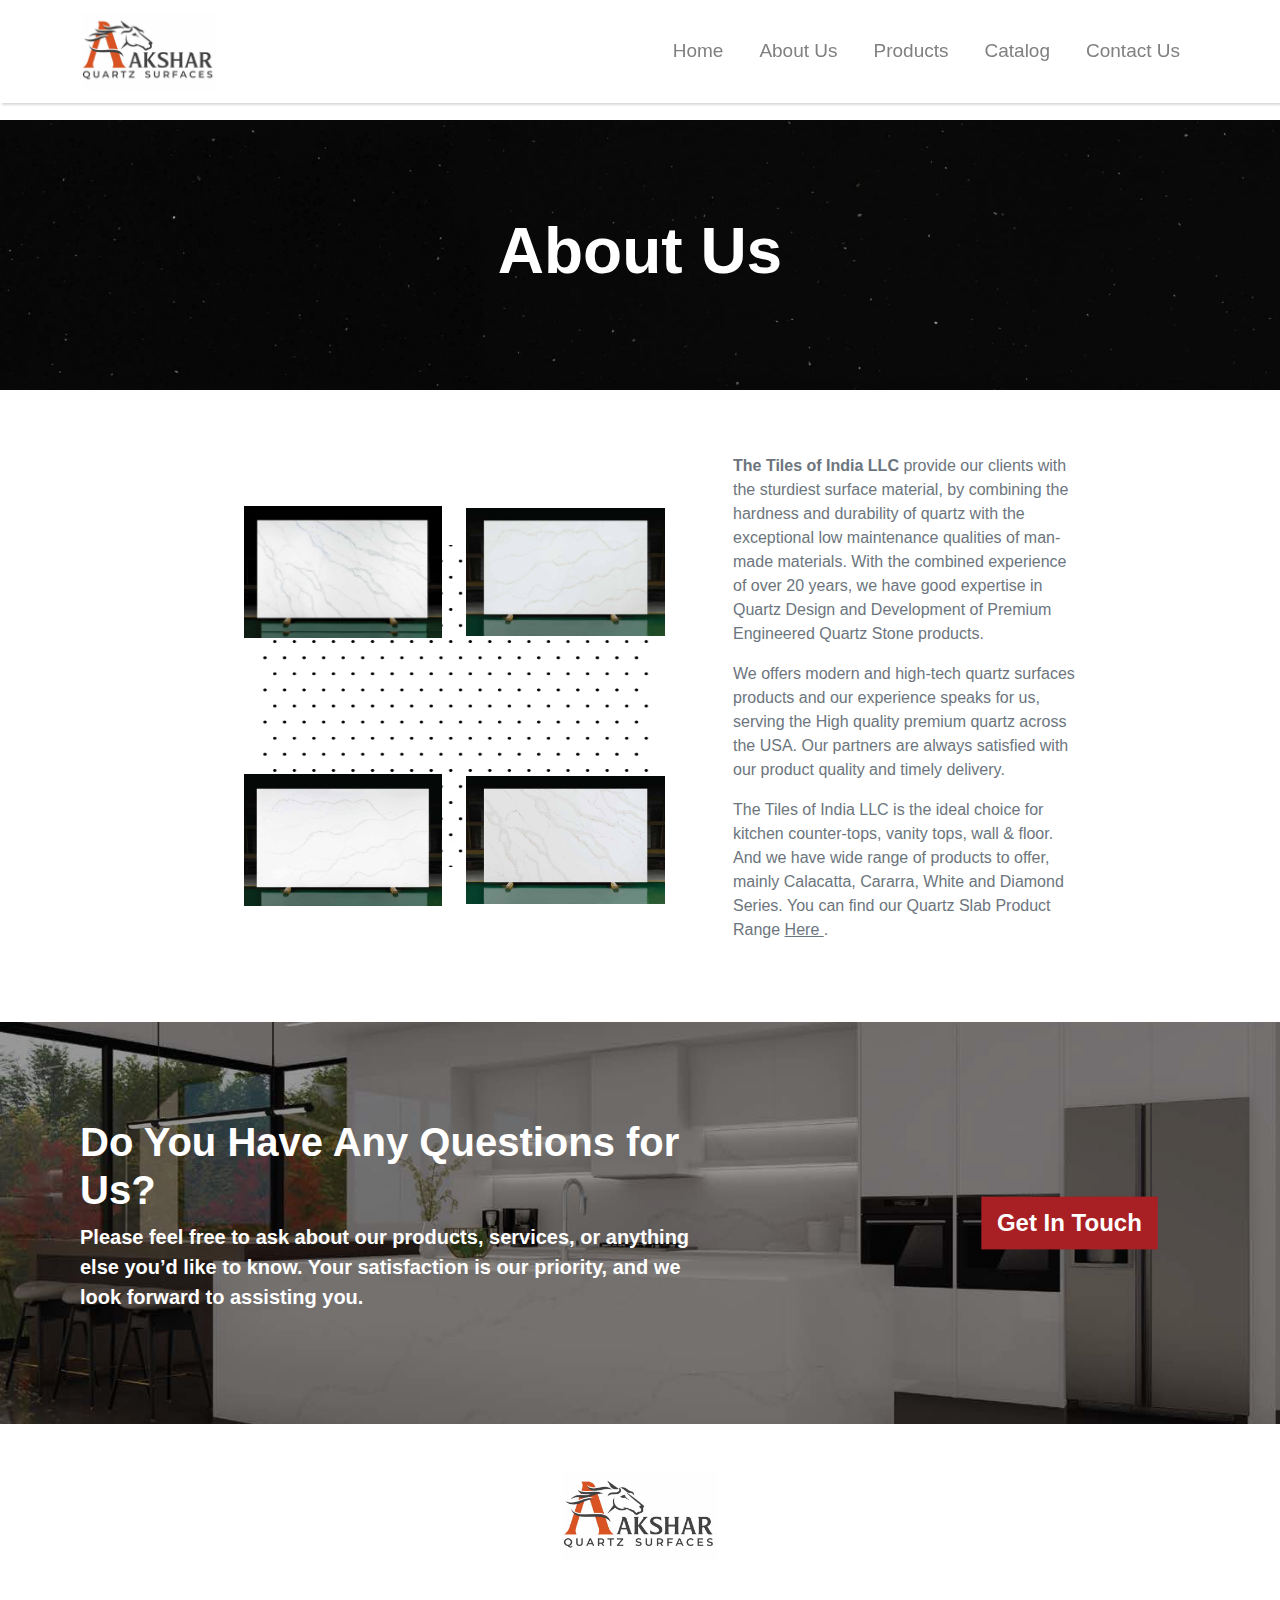
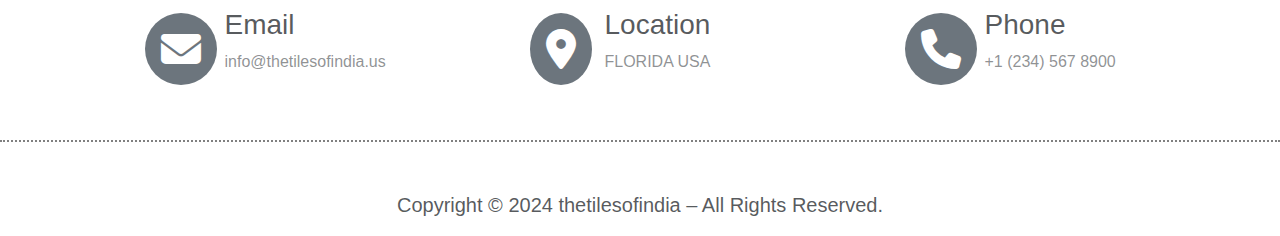
==== about.html @ ea318081 "init" ====
<!DOCTYPE html>
<html lang="en">

<head>
    <meta charset="UTF-8">
    <meta name="viewport" content="width=device-width, initial-scale=1.0">
    <title> About | The Tiles Of India </title>
    <link rel="stylesheet" href="public/css/bootstrap.min.css">
    <link rel="stylesheet" href="public/css/swiper-bundle.min.css">
    <link rel="stylesheet" href="public/fonts/css/all.min.css">
    <link rel="stylesheet" href="public/css/style.css">
</head>

<body>
    <!---------------------------------- header start ------------------------------------>
    <header>
        <nav class="navbar navbar-expand-lg">
            <div class="container">
                <a class="navbar-brand logo" href="#">
                    <img src="public/images/logo.png" class="w-100 h-inherit" alt="">
                </a>
                <button class="navbar-toggler" type="button" data-bs-toggle="collapse" data-bs-target="#navbarNav"
                    aria-controls="navbarNav" aria-expanded="false" aria-label="Toggle navigation">
                    <span class="navbar-toggler-icon"></span>
                </button>
                <div class="collapse navbar-collapse" id="navbarNav">
                    <ul class="navbar-nav ms-auto">
                        <li class="nav-item">
                            <a href="home.html" class="nav-link" aria-current="page"> Home </a>
                        </li>
                        <li class="nav-item">
                            <a href="about.html" class="nav-link"> About Us </a>
                        </li>
                        <li class="nav-item">
                            <a href="product.html" class="nav-link"> Products </a>
                        </li>
                        <li class="nav-item">
                            <a href="catalog.html" class="nav-link"> Catalog </a>
                        </li>
                        <li class="nav-item">
                            <a href="contact.html" class="nav-link"> Contact Us </a>
                        </li>
                    </ul>
                </div>
            </div>
        </nav>
</header>

   
   
    <!---------------------------------- header end -------------------------------------->

    <!------------------------------------ main start ------------------------------------->
    <main>
        <section style="margin-top: 120px;">
            <div class="title container-fluid">
                <div class="d-flex align-items-center justify-content-center h-100">
                <h1 class="text-white display-3 fw-bold"> About Us </h1>
            </div>
            </div>
        </section>

        <section>
             <div class="about-tiles container my-5">
                <div class="row mx-auto justify-content-center">
               <div class="col-lg-6 tiles row justify-content-center align-items-center">
                <div class="col-5 tiles-img">
                    <img src="public/images/about/about_tiles1.jpg" class="w-100 h-inherit" alt="">
                </div>
                <div class="col-5 tiles-img">
                    <img src="public/images/about/about_tiles2.jpg" class="w-100 h-inherit" alt="">
                </div>
                <div class="col-5 tiles-img">
                    <img src="public/images/about/about_tiles3.jpg" class="w-100 h-inherit" alt="">
                </div>
                <div class="col-5 tiles-img">
                    <img src="public/images/about/about_tiles4.jpg" class="w-100 h-inherit" alt="">
                </div>
               </div>
               <div class="col-lg-4  my-3">
                 <p class="text-secondary fs-6 lh-md">
                     <strong>The Tiles of India LLC </strong> provide our clients with the sturdiest surface material, by combining the hardness and durability of quartz with the exceptional low maintenance qualities of man-made materials.  With the combined experience of over 20 years, we have good expertise in Quartz  Design and Development of Premium Engineered Quartz Stone products.
                </p>
                <p class="text-secondary fs-6 lh-md">
                    We offers modern and high-tech quartz surfaces products and our experience speaks for us, serving the High quality premium quartz across the USA. Our partners are always satisfied with our product quality and timely delivery.
                </p>
                <p class="text-secondary fs-6 lh-md">
                    The Tiles of India LLC is the ideal choice for kitchen counter-tops, vanity tops, wall & floor. And we have wide range of products to offer, mainly Calacatta, Cararra, White and Diamond Series. You can find our Quartz Slab Product Range <a href="product.html" class="text-secondary"> Here </a>. 
                </p>
               </div>
            </div>
             </div>
        </section>
    </main>
    <!------------------------------------ main end ------------------------------------------>
    <div class="get-in-touch my-5">
        <div class="container que py-lg-5">
            <div class="row flex-lg-row flex-md-column justify-content-between align-items-center py-5">
                <div class="col-lg-7 ask-que">
                    <h1 class="text-white display-6 fw-semibold"> Do You Have Any Questions for Us? </h1>
                    <p class="text-white fs-5 fw-semibold">Please feel free to ask about our products, services, or
                        anything else you’d
                        like to know. Your satisfaction is our priority, and we look forward to assisting you.</p>
                </div>
                <div class="col-lg-3 text-center contact-link">
                    <a href="contact.html" class="text-decoration-none btn fs-5 fw-semibold"> Get In Touch </a>
                </div>
            </div>
        </div>
    </div>

    <!---------------------------------------- footer start --------------------------------------->
     <footer>
    
       
        <div class="footer">
            <div class="logo mx-auto">
                <img src="public/images/logo.png" class="w-100 h-inherit" alt="">
            </div>
            <div class="contact-details container-fluid my-5">
                <div class="container mx-auto">
                    <div class="row align-items-center justify-content-center">
                        
                        <div class="col-lg-4">
                            <div class="contact row align-items-center justify-content-center">
                                <div class="col-2 d-flex justify-content-center align-items-center">
                                    <i class="fa-solid fa-envelope text-white fs-1 bg-secondary p-3 rounded-circle"></i>
                                </div>
                                <div class="col-5 ">
                                    <h4 class="fs-3 text-body-secondary"> Email </h4>
                                    <p class="fs-6 text-body-tertiary">info@thetilesofindia.us</p>
                                </div>
                            </div>
                        </div>
    
                        <div class="col-lg-4">
                            <div class="contact row align-items-center justify-content-center">
                                <div class="col-2 d-flex justify-content-center align-items-center">
                                    <i class="fa-solid fa-location-dot text-white fs-1 bg-secondary p-3 rounded-circle"></i>
                                </div>
                                <div class="col-5 ">
                                    <h4 class="fs-3 text-body-secondary"> Location</h4>
                                    <p class="fs-6 text-body-tertiary"> FLORIDA USA </p>
                                </div>
                            </div>
            
                        </div>
    
                        <div class="col-lg-4">
                            <div class="contact row align-items-center justify-content-center">
                                <div class="col-2 d-flex justify-content-center align-items-center">
                                    <i class="fa-solid fa-phone text-white fs-1 bg-secondary p-3 rounded-circle"></i>
                                </div>
                                <div class="col-5 ">
                                    <h4 class="fs-3 text-body-secondary"> Phone</h4>
                                    <p class="fs-6 text-body-tertiary"> +1 (234) 567 8900 </p>
                                </div>
                            </div>
                        </div>
                </div>
    
                </div>
            </div>
    
          
    
            <div class="container mx-auto">
              <p class="text-center fs-5 text-body-secondary"> Copyright © 2024 thetilesofindia – All Rights Reserved. </p>
            </div>
        </div>
    </footer> 
    <!-- <iframe src="footer.html" style="width: 100%; height: 50vh; border: none;" scrolling="no" onload="resizeIframe(this)"></iframe> -->
    <!----------------------------------------- footer end ----------------------------------------->


    <script src="public/js/bootstrap.min.JS"></script>
    <script src="public/js/swiper-bundle.min.JS"></script>
    <script src="public/js/gsap.min.js"></script>
    <script src="public/js/ScrollTrigger.min.js"></script>
    <script src="public/js/script.js"></script>
</body>

</html>
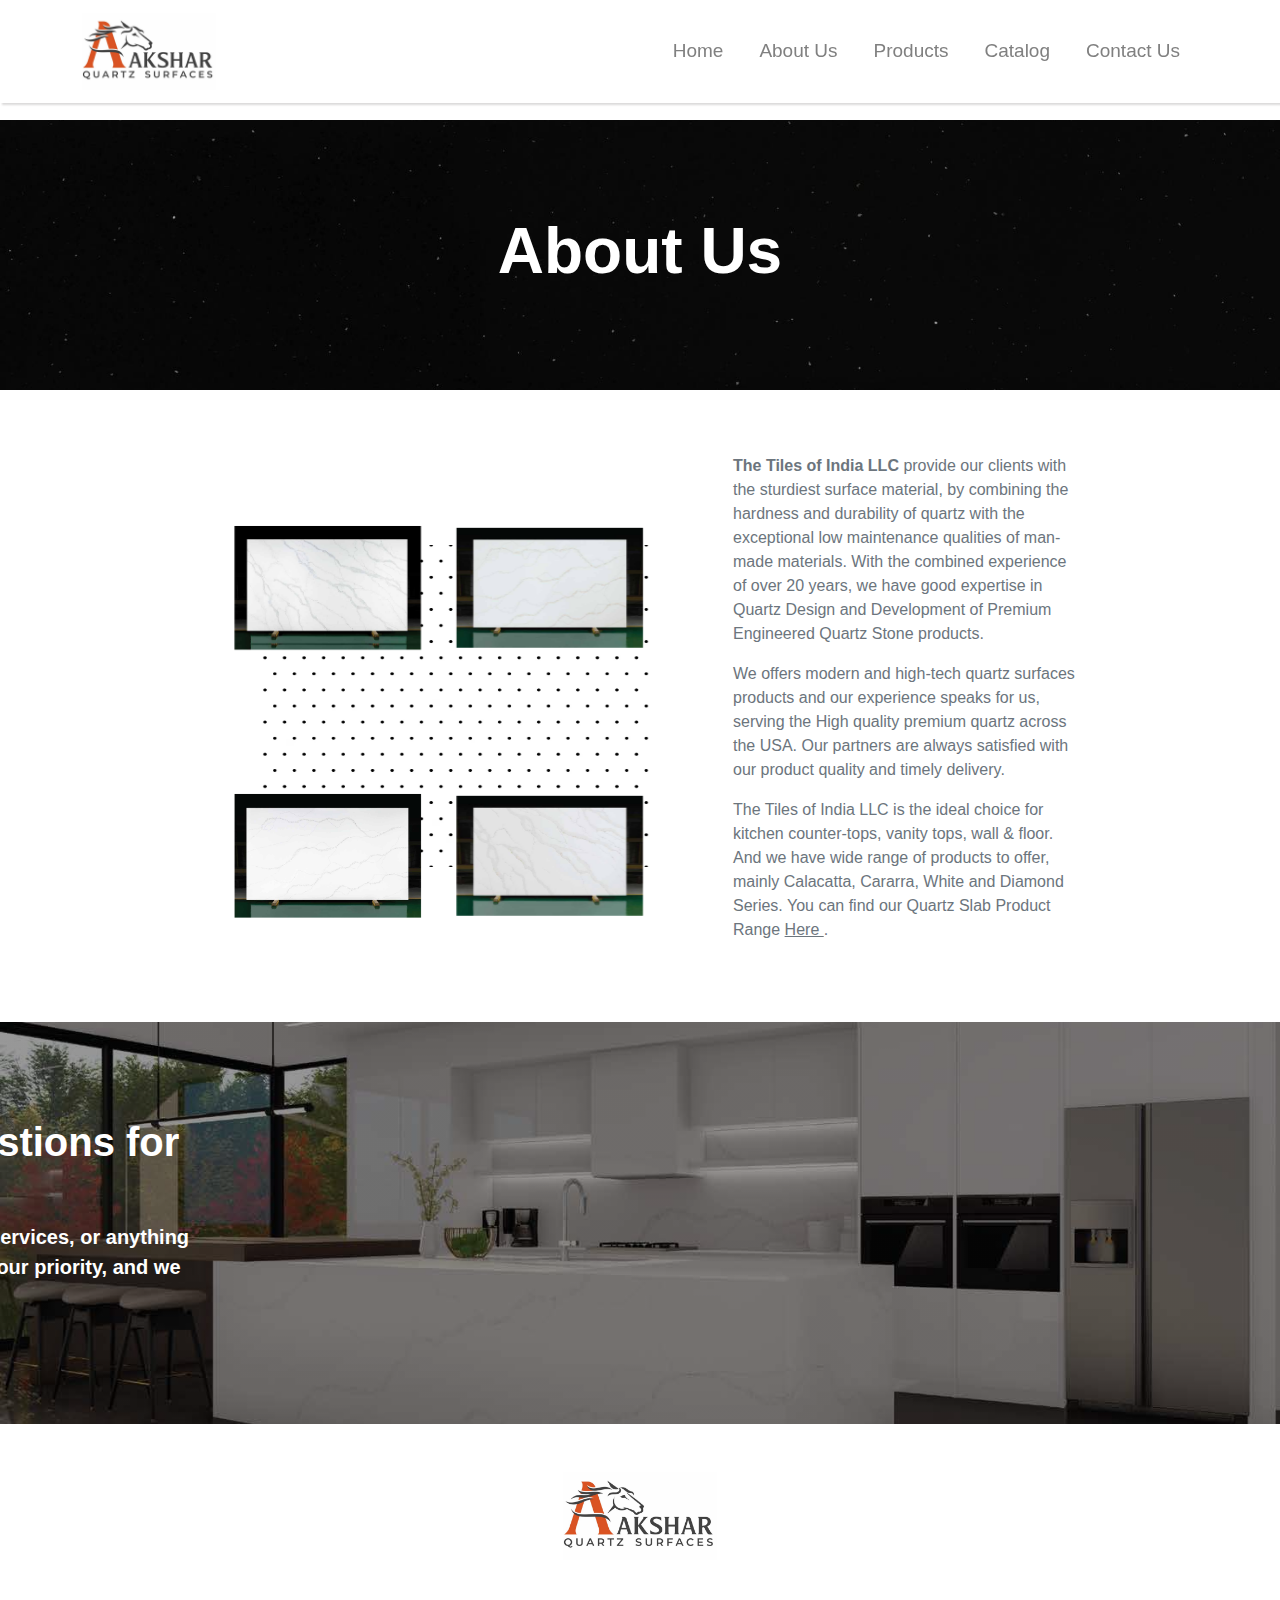
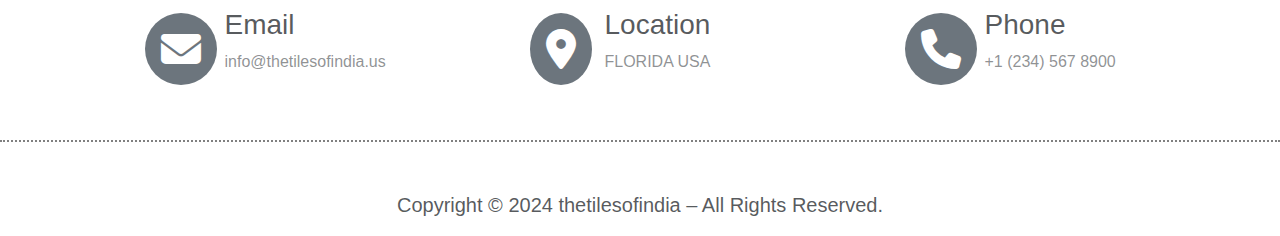
==== commit c4a8b6a6: "change image name and link in js" ====
--- a/about.html
+++ b/about.html
@@ -26,7 +26,7 @@
                 <div class="collapse navbar-collapse" id="navbarNav">
                     <ul class="navbar-nav ms-auto">
                         <li class="nav-item">
-                            <a href="home.html" class="nav-link" aria-current="page"> Home </a>
+                            <a href="index.html" class="nav-link" aria-current="page"> Home </a>
                         </li>
                         <li class="nav-item">
                             <a href="about.html" class="nav-link"> About Us </a>
@@ -169,12 +169,12 @@
             </div>
         </div>
     </footer> 
-    <!-- <iframe src="footer.html" style="width: 100%; height: 50vh; border: none;" scrolling="no" onload="resizeIframe(this)"></iframe> -->
+
     <!----------------------------------------- footer end ----------------------------------------->
 
 
-    <script src="public/js/bootstrap.min.JS"></script>
-    <script src="public/js/swiper-bundle.min.JS"></script>
+    <script src="public/js/bootstrap.min.js"></script>
+    <script src="public/js/swiper-bundle.min.js"></script>
     <script src="public/js/gsap.min.js"></script>
     <script src="public/js/ScrollTrigger.min.js"></script>
     <script src="public/js/script.js"></script>
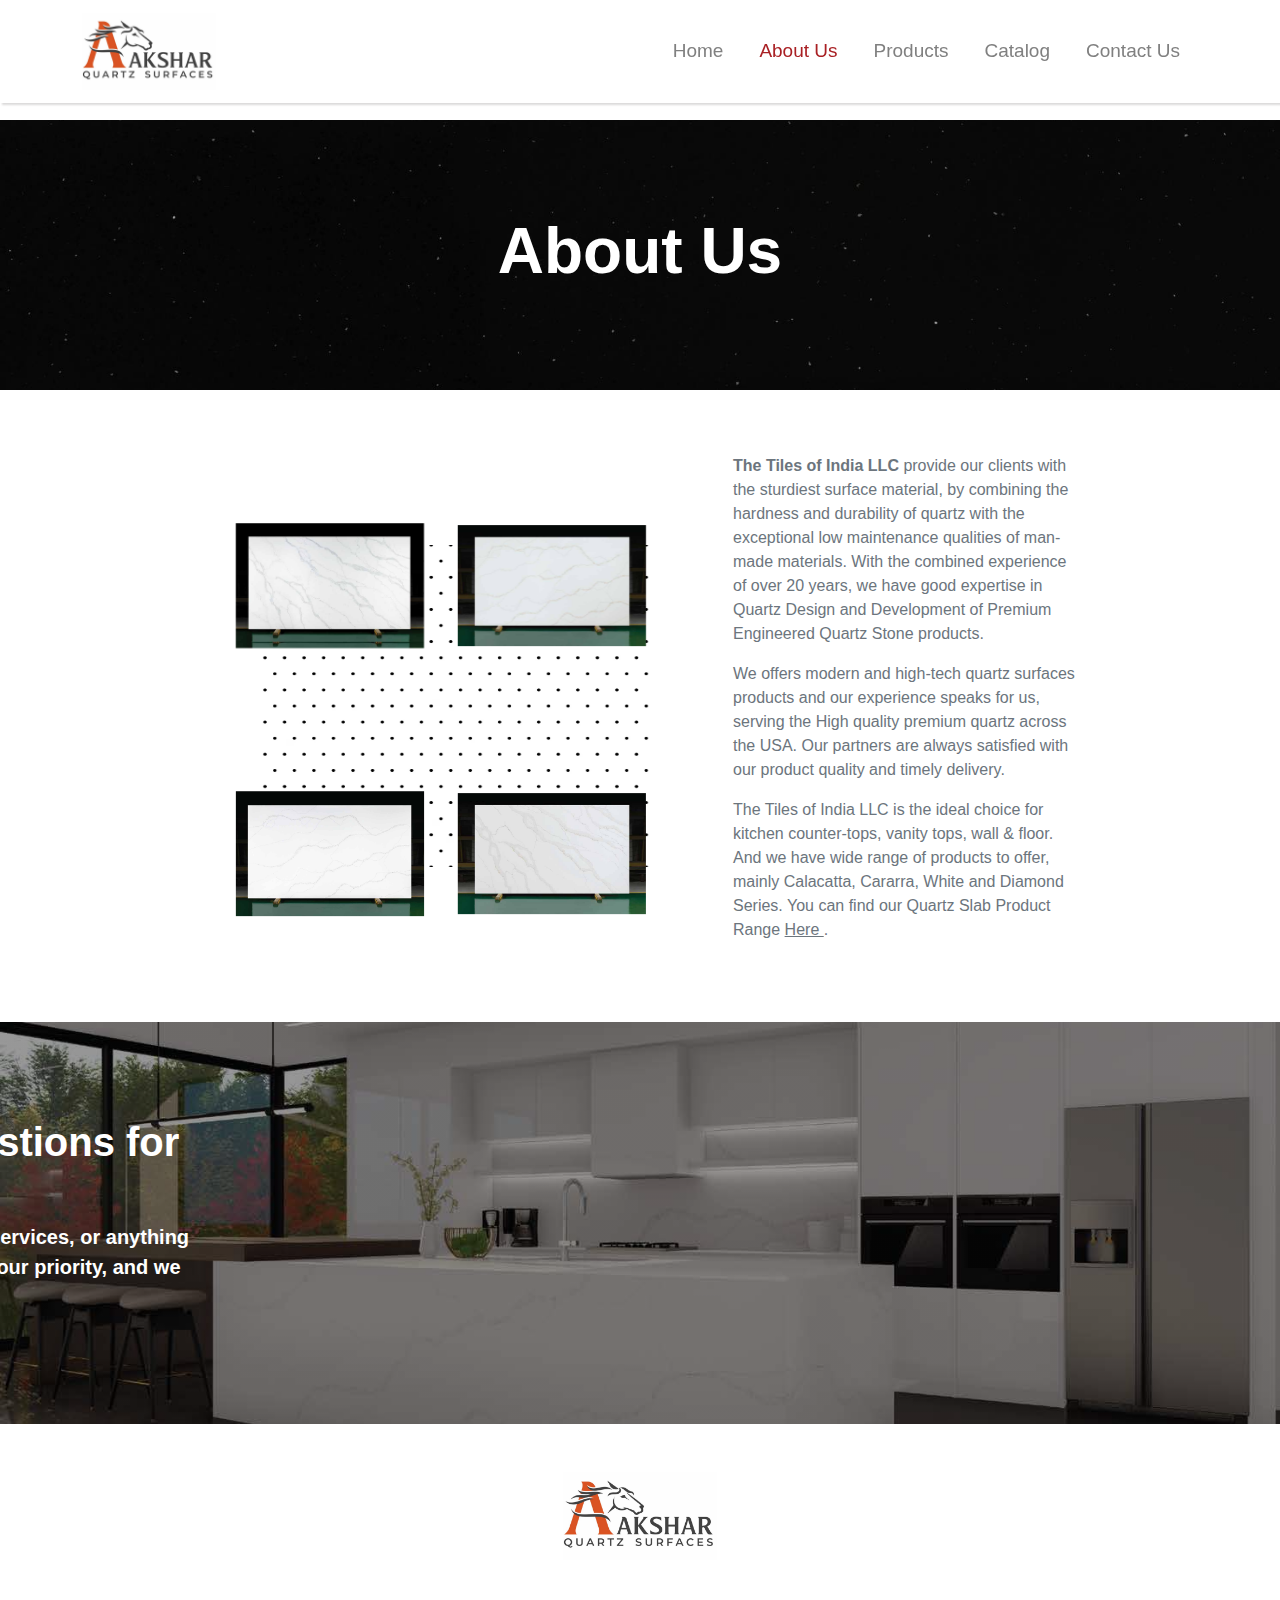
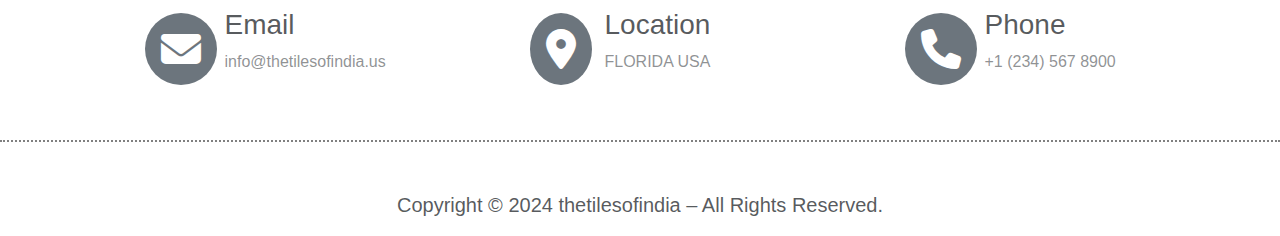
==== commit dcdc8b09: "add active class in header" ====
--- a/about.html
+++ b/about.html
@@ -29,7 +29,7 @@
                             <a href="index.html" class="nav-link" aria-current="page"> Home </a>
                         </li>
                         <li class="nav-item">
-                            <a href="about.html" class="nav-link"> About Us </a>
+                            <a href="about.html" class="nav-link active"> About Us </a>
                         </li>
                         <li class="nav-item">
                             <a href="product.html" class="nav-link"> Products </a>
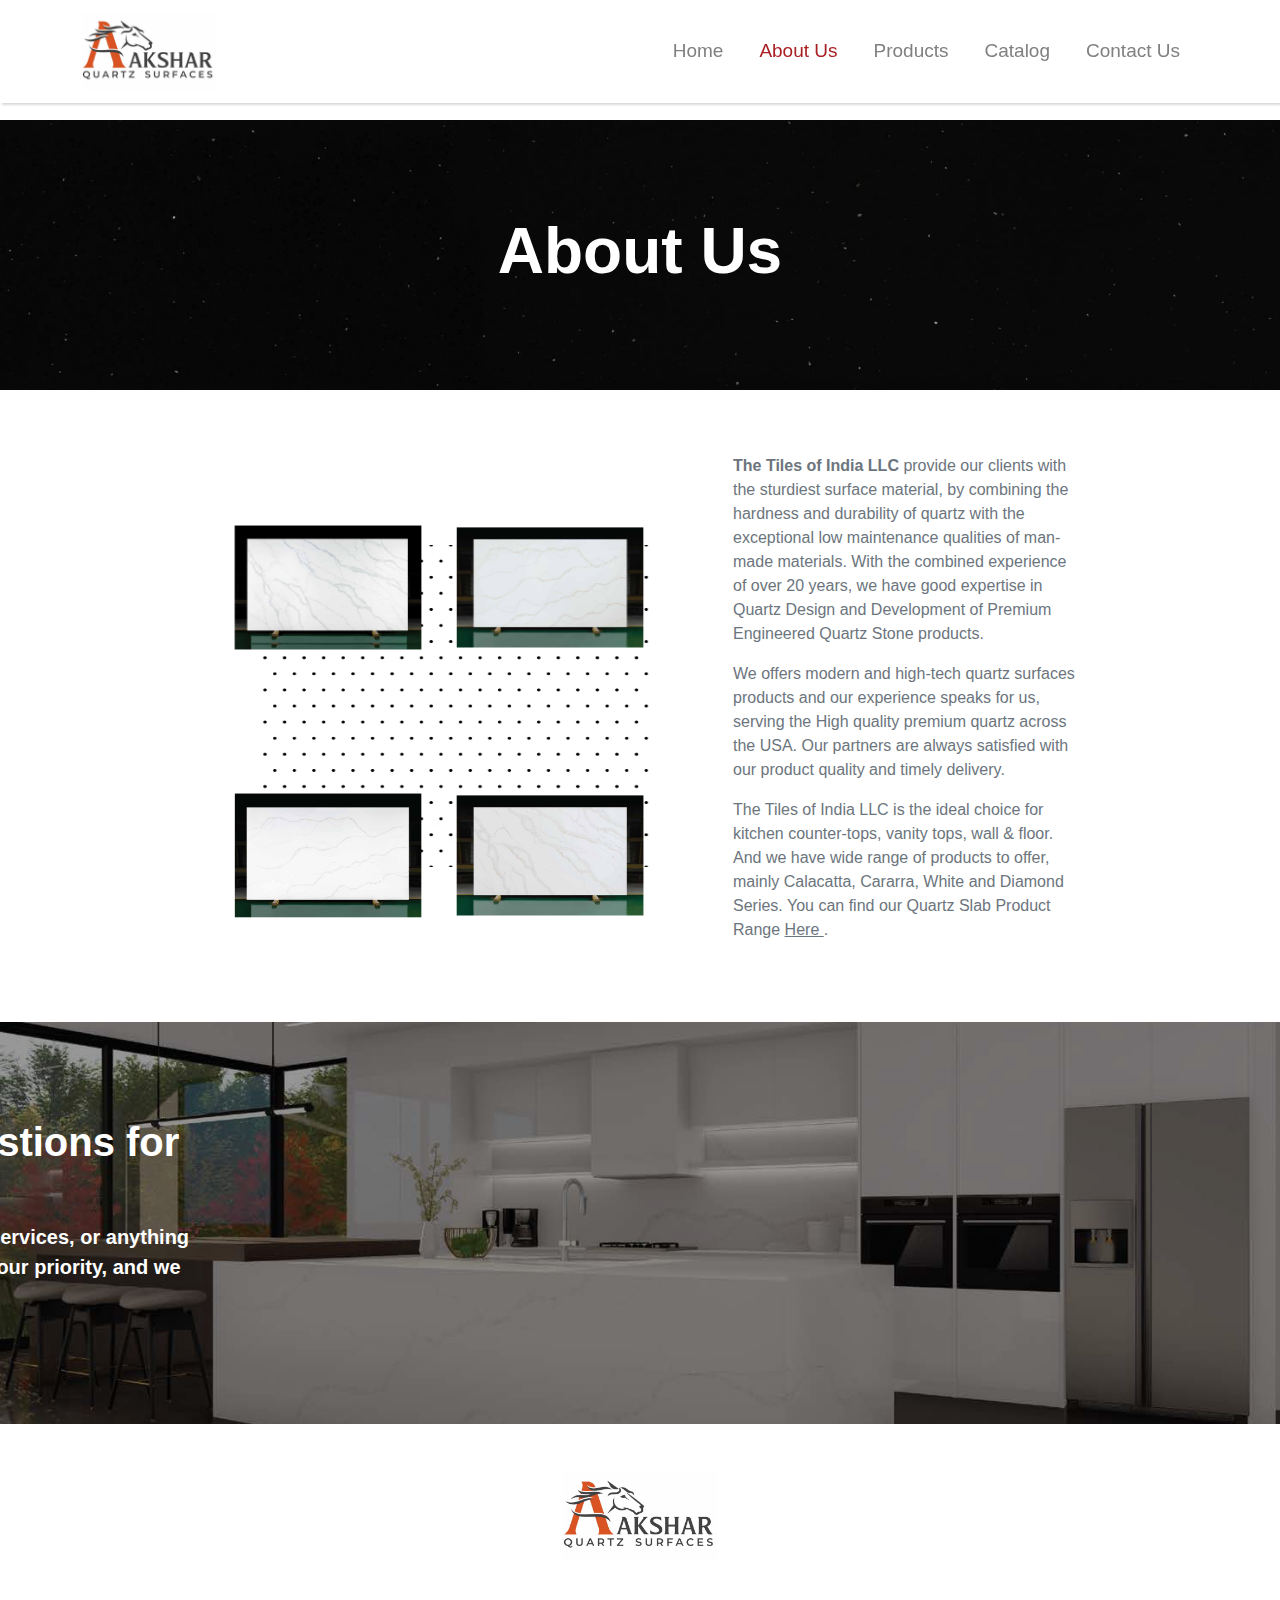
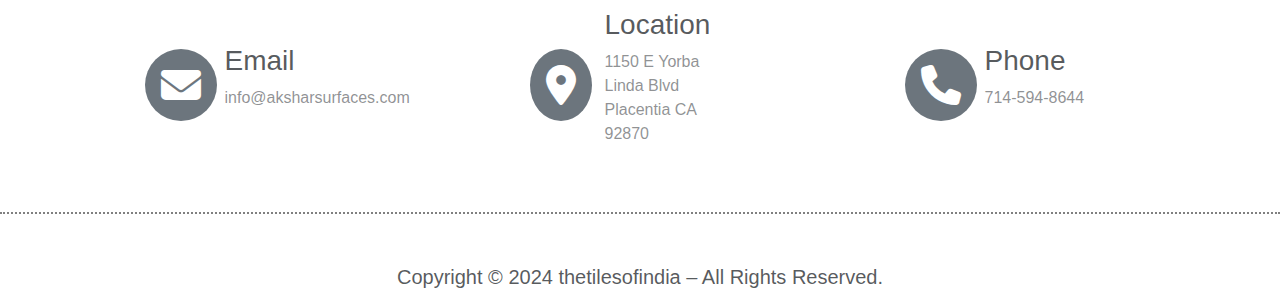
==== commit e8b67c8c: "changes in title of all pages and email, location address and phone no in footer" ====
--- a/about.html
+++ b/about.html
@@ -4,7 +4,7 @@
 <head>
     <meta charset="UTF-8">
     <meta name="viewport" content="width=device-width, initial-scale=1.0">
-    <title> About | The Tiles Of India </title>
+    <title> About | Akshar Surfaces </title>
     <link rel="stylesheet" href="public/css/bootstrap.min.css">
     <link rel="stylesheet" href="public/css/swiper-bundle.min.css">
     <link rel="stylesheet" href="public/fonts/css/all.min.css">
@@ -110,9 +110,9 @@
     </div>
 
     <!---------------------------------------- footer start --------------------------------------->
-     <footer>
-    
-       
+    <footer>
+        
+        
         <div class="footer">
             <div class="logo mx-auto">
                 <img src="public/images/logo.png" class="w-100 h-inherit" alt="">
@@ -128,11 +128,11 @@
                                 </div>
                                 <div class="col-5 ">
                                     <h4 class="fs-3 text-body-secondary"> Email </h4>
-                                    <p class="fs-6 text-body-tertiary">info@thetilesofindia.us</p>
+                                    <p class="fs-6 text-body-tertiary"> info@aksharsurfaces.com </p>
                                 </div>
                             </div>
                         </div>
-    
+
                         <div class="col-lg-4">
                             <div class="contact row align-items-center justify-content-center">
                                 <div class="col-2 d-flex justify-content-center align-items-center">
@@ -140,12 +140,13 @@
                                 </div>
                                 <div class="col-5 ">
                                     <h4 class="fs-3 text-body-secondary"> Location</h4>
-                                    <p class="fs-6 text-body-tertiary"> FLORIDA USA </p>
+                                    <p class="fs-6 text-body-tertiary"> 1150 E Yorba Linda Blvd Placentia CA 92870
+                                    </p>
                                 </div>
                             </div>
             
                         </div>
-    
+
                         <div class="col-lg-4">
                             <div class="contact row align-items-center justify-content-center">
                                 <div class="col-2 d-flex justify-content-center align-items-center">
@@ -153,22 +154,21 @@
                                 </div>
                                 <div class="col-5 ">
                                     <h4 class="fs-3 text-body-secondary"> Phone</h4>
-                                    <p class="fs-6 text-body-tertiary"> +1 (234) 567 8900 </p>
+                                    <p class="fs-6 text-body-tertiary"> 714-594-8644 </p>
                                 </div>
                             </div>
                         </div>
                 </div>
-    
+
                 </div>
             </div>
-    
-          
-    
-            <div class="container mx-auto">
-              <p class="text-center fs-5 text-body-secondary"> Copyright © 2024 thetilesofindia – All Rights Reserved. </p>
+
+          <div class="container mx-auto">
+            <p class="text-center fs-5 text-body-secondary"> Copyright © 2024 thetilesofindia – All Rights Reserved. </p>
             </div>
         </div>
     </footer> 
+ 
 
     <!----------------------------------------- footer end ----------------------------------------->
 
--- a/public/css/style.css
+++ b/public/css/style.css
@@ -13,7 +13,7 @@
 html, body {
   margin: 0;
   padding: 0;
-  overflow-x: hidden; /* Prevent horizontal scroll */
+  overflow-x: hidden; 
 }
 
 header {
@@ -23,16 +23,16 @@
   background-color: white;
   z-index: 10;
   box-shadow: 2px 2px 2px rgb(219, 218, 218);
-  padding: 0; /* Ensure there's no extra padding */
-  left: 0; /* Prevent any offset on the left side */
+  padding: 0; 
+  left: 0; 
 }
 
 .logo {
   max-width: 12%;
 }
-.navbar{
+/* .navbar{
  margin: 0 auto
-}
+} */
 .navbar-nav {
   margin-left: auto;
 }
@@ -159,16 +159,6 @@
 
 /* get in touch css end  */
 
-/* .footer {
-  background-color: rgb(204, 198, 198); 
-   padding: 40px;
-} */
-/* .footer .contact .col-2{
-    width: 70px;
-    height: 70px;
-    background-color: grey;
-    border-radius: 100%;
-   } */
 .footer .contact-details {
   border-bottom: 2px dotted grey;
   padding-bottom: 50px;
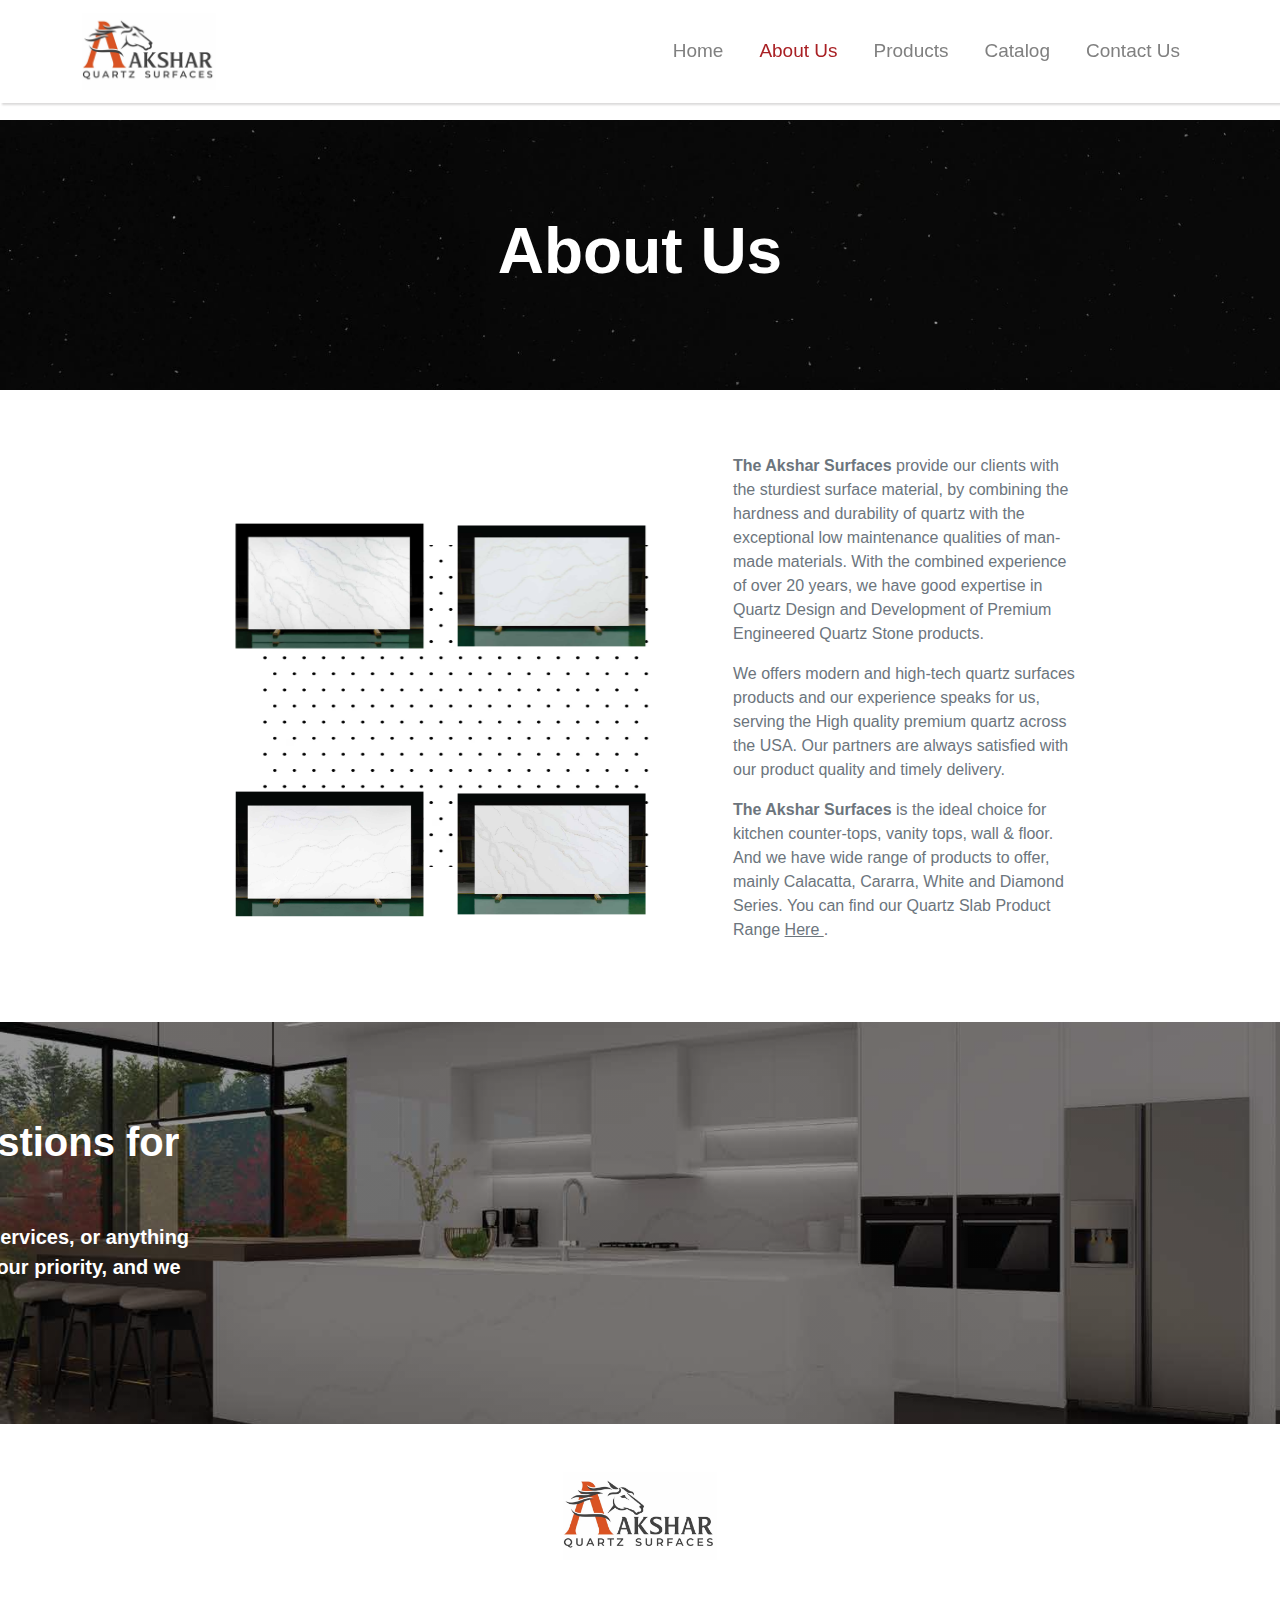
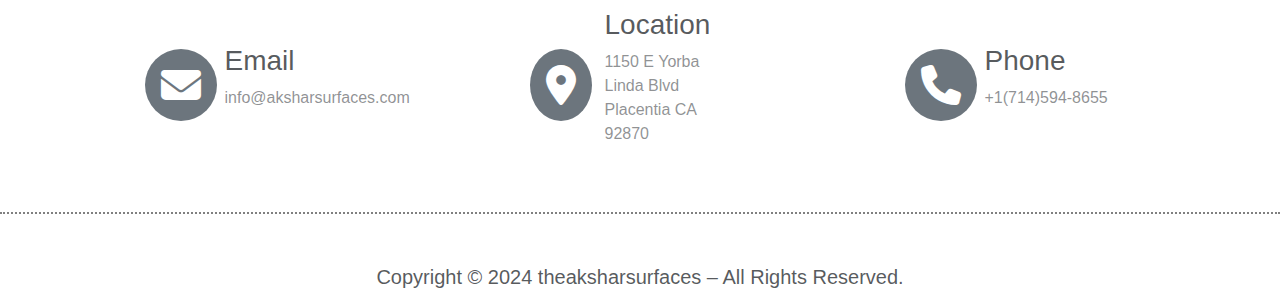
==== commit 5ac8f753: "change the company name and phone no in all pages" ====
--- a/about.html
+++ b/about.html
@@ -79,13 +79,13 @@
                </div>
                <div class="col-lg-4  my-3">
                  <p class="text-secondary fs-6 lh-md">
-                     <strong>The Tiles of India LLC </strong> provide our clients with the sturdiest surface material, by combining the hardness and durability of quartz with the exceptional low maintenance qualities of man-made materials.  With the combined experience of over 20 years, we have good expertise in Quartz  Design and Development of Premium Engineered Quartz Stone products.
+                     <strong>The Akshar Surfaces </strong> provide our clients with the sturdiest surface material, by combining the hardness and durability of quartz with the exceptional low maintenance qualities of man-made materials.  With the combined experience of over 20 years, we have good expertise in Quartz  Design and Development of Premium Engineered Quartz Stone products.
                 </p>
                 <p class="text-secondary fs-6 lh-md">
                     We offers modern and high-tech quartz surfaces products and our experience speaks for us, serving the High quality premium quartz across the USA. Our partners are always satisfied with our product quality and timely delivery.
                 </p>
                 <p class="text-secondary fs-6 lh-md">
-                    The Tiles of India LLC is the ideal choice for kitchen counter-tops, vanity tops, wall & floor. And we have wide range of products to offer, mainly Calacatta, Cararra, White and Diamond Series. You can find our Quartz Slab Product Range <a href="product.html" class="text-secondary"> Here </a>. 
+                    <strong>  The Akshar Surfaces </strong> is the ideal choice for kitchen counter-tops, vanity tops, wall & floor. And we have wide range of products to offer, mainly Calacatta, Cararra, White and Diamond Series. You can find our Quartz Slab Product Range <a href="product.html" class="text-secondary"> Here </a>. 
                 </p>
                </div>
             </div>
@@ -154,7 +154,7 @@
                                 </div>
                                 <div class="col-5 ">
                                     <h4 class="fs-3 text-body-secondary"> Phone</h4>
-                                    <p class="fs-6 text-body-tertiary"> 714-594-8644 </p>
+                                    <p class="fs-6 text-body-tertiary"> +1(714)594-8655 </p>
                                 </div>
                             </div>
                         </div>
@@ -164,7 +164,7 @@
             </div>
 
           <div class="container mx-auto">
-            <p class="text-center fs-5 text-body-secondary"> Copyright © 2024 thetilesofindia – All Rights Reserved. </p>
+            <p class="text-center fs-5 text-body-secondary"> Copyright © 2024 theaksharsurfaces – All Rights Reserved. </p>
             </div>
         </div>
     </footer> 
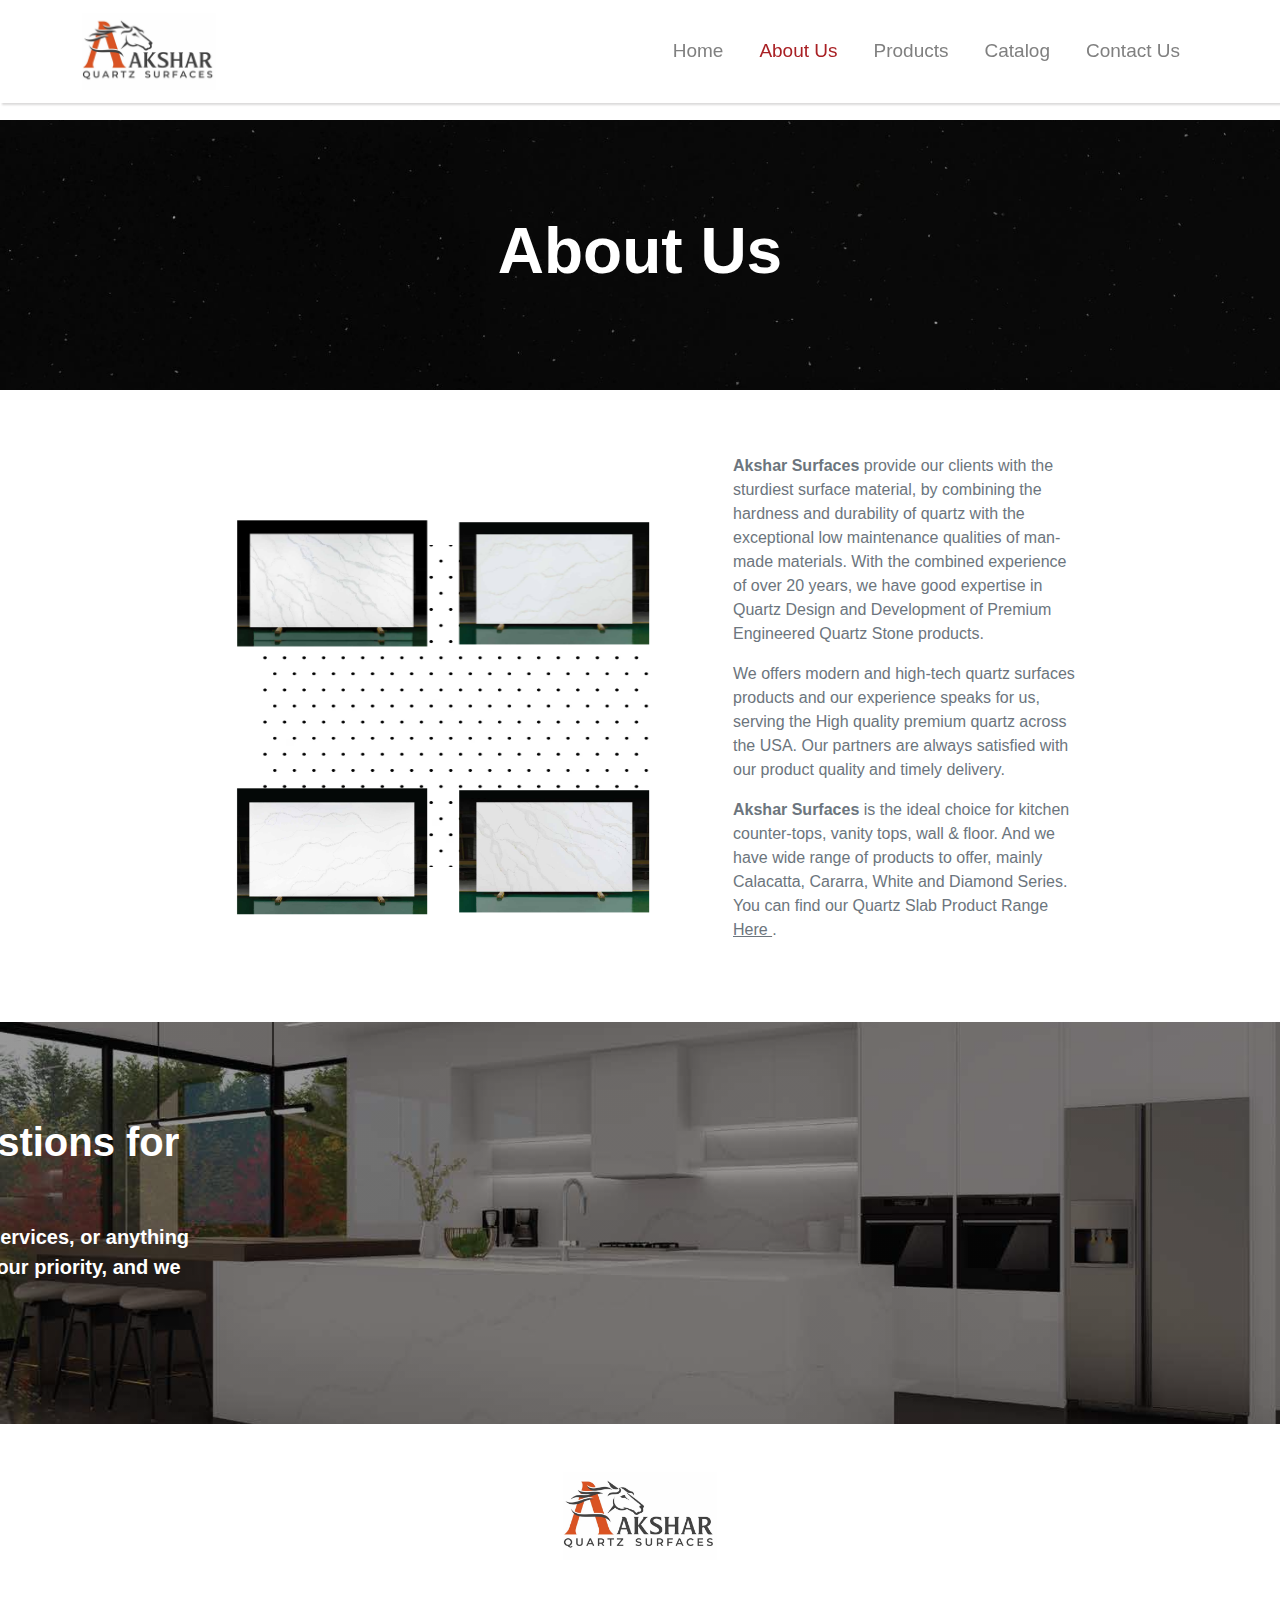
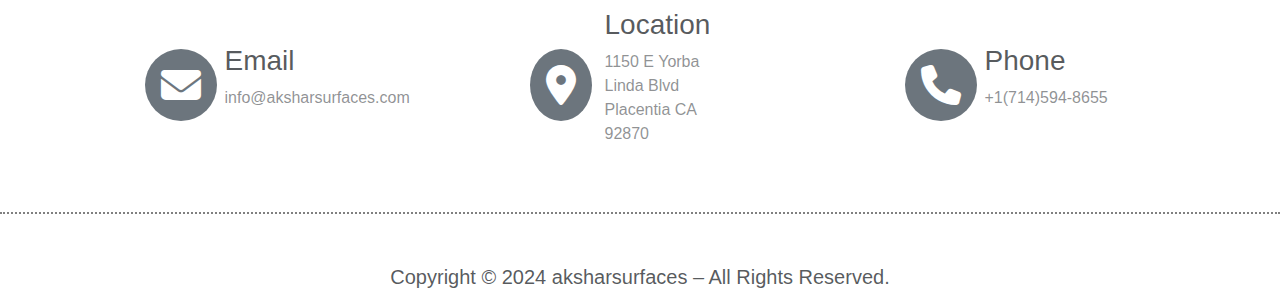
==== commit 77b5260f: "remove 'the' before the company name and put slider in autoplay" ====
--- a/about.html
+++ b/about.html
@@ -79,13 +79,13 @@
                </div>
                <div class="col-lg-4  my-3">
                  <p class="text-secondary fs-6 lh-md">
-                     <strong>The Akshar Surfaces </strong> provide our clients with the sturdiest surface material, by combining the hardness and durability of quartz with the exceptional low maintenance qualities of man-made materials.  With the combined experience of over 20 years, we have good expertise in Quartz  Design and Development of Premium Engineered Quartz Stone products.
+                     <strong> Akshar Surfaces </strong> provide our clients with the sturdiest surface material, by combining the hardness and durability of quartz with the exceptional low maintenance qualities of man-made materials.  With the combined experience of over 20 years, we have good expertise in Quartz  Design and Development of Premium Engineered Quartz Stone products.
                 </p>
                 <p class="text-secondary fs-6 lh-md">
                     We offers modern and high-tech quartz surfaces products and our experience speaks for us, serving the High quality premium quartz across the USA. Our partners are always satisfied with our product quality and timely delivery.
                 </p>
                 <p class="text-secondary fs-6 lh-md">
-                    <strong>  The Akshar Surfaces </strong> is the ideal choice for kitchen counter-tops, vanity tops, wall & floor. And we have wide range of products to offer, mainly Calacatta, Cararra, White and Diamond Series. You can find our Quartz Slab Product Range <a href="product.html" class="text-secondary"> Here </a>. 
+                    <strong>  Akshar Surfaces </strong> is the ideal choice for kitchen counter-tops, vanity tops, wall & floor. And we have wide range of products to offer, mainly Calacatta, Cararra, White and Diamond Series. You can find our Quartz Slab Product Range <a href="product.html" class="text-secondary"> Here </a>. 
                 </p>
                </div>
             </div>
@@ -164,7 +164,7 @@
             </div>
 
           <div class="container mx-auto">
-            <p class="text-center fs-5 text-body-secondary"> Copyright © 2024 theaksharsurfaces – All Rights Reserved. </p>
+            <p class="text-center fs-5 text-body-secondary"> Copyright © 2024 aksharsurfaces – All Rights Reserved. </p>
             </div>
         </div>
     </footer> 
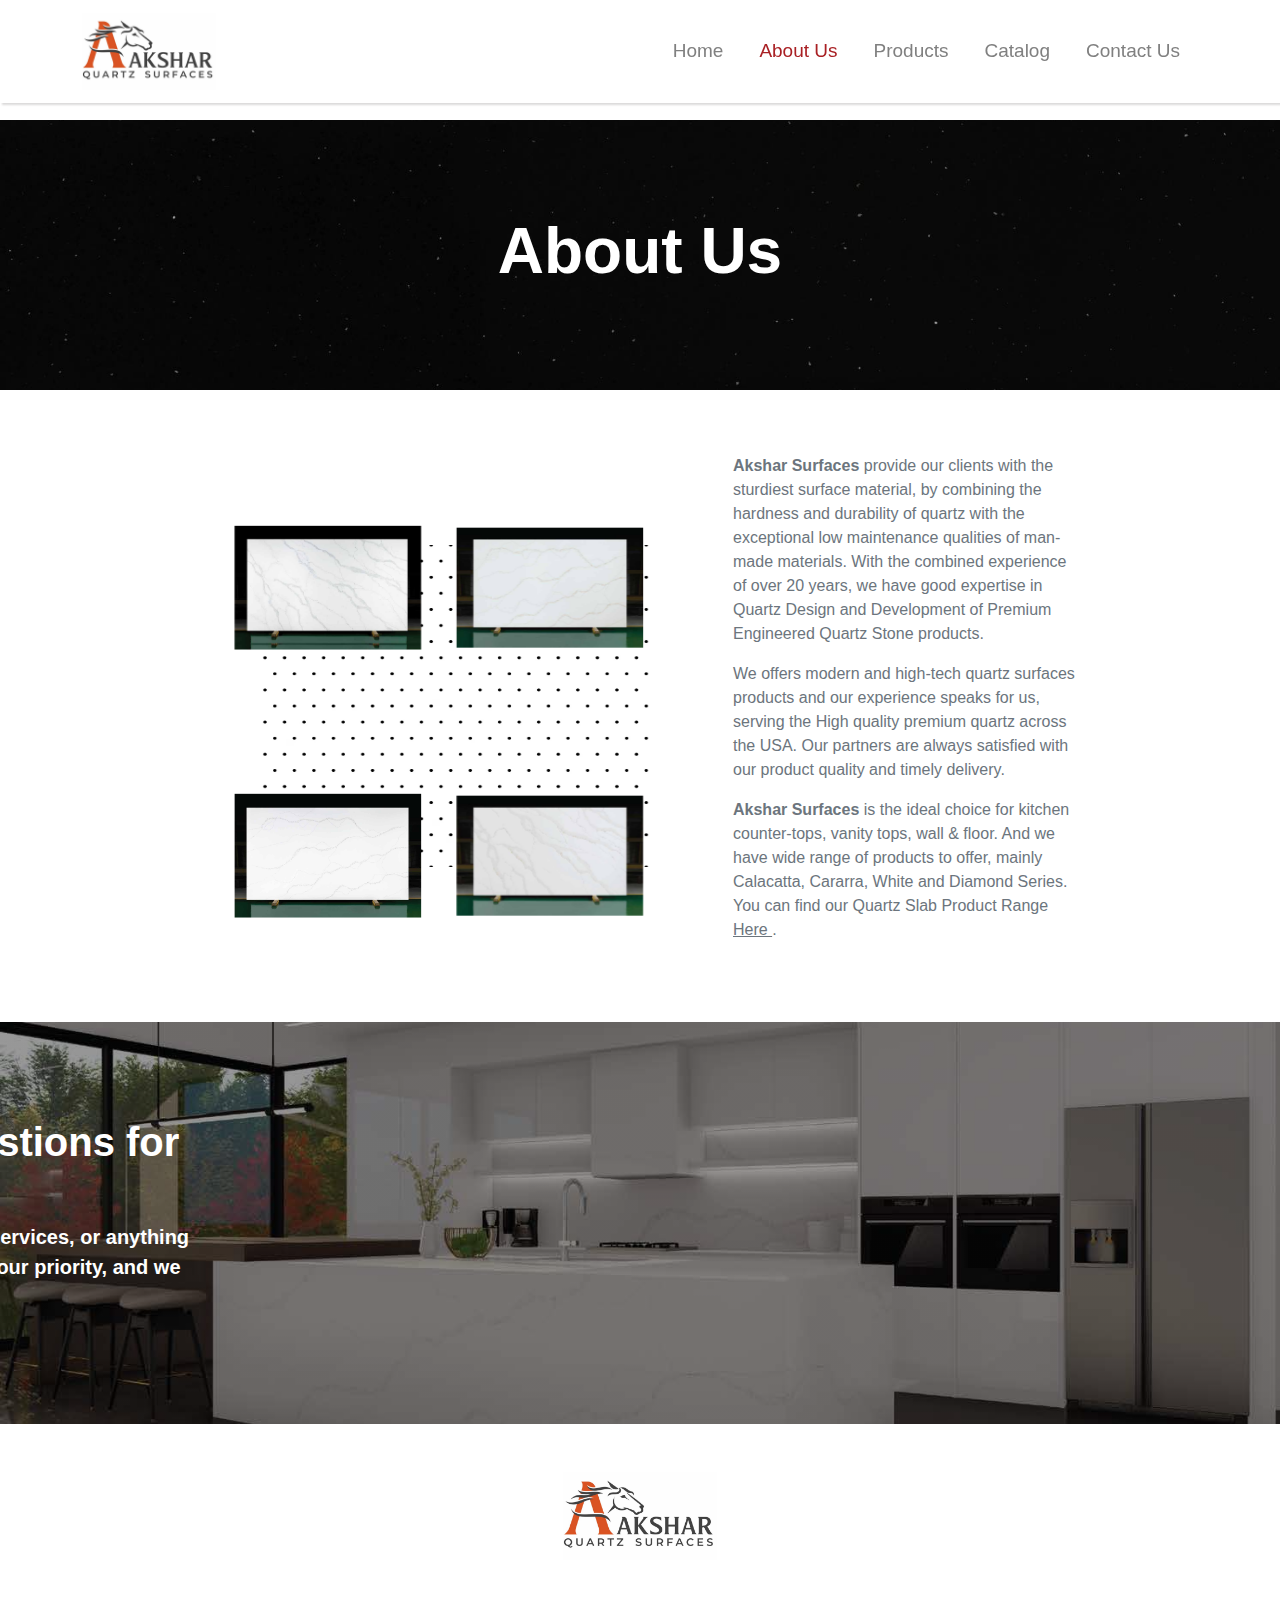
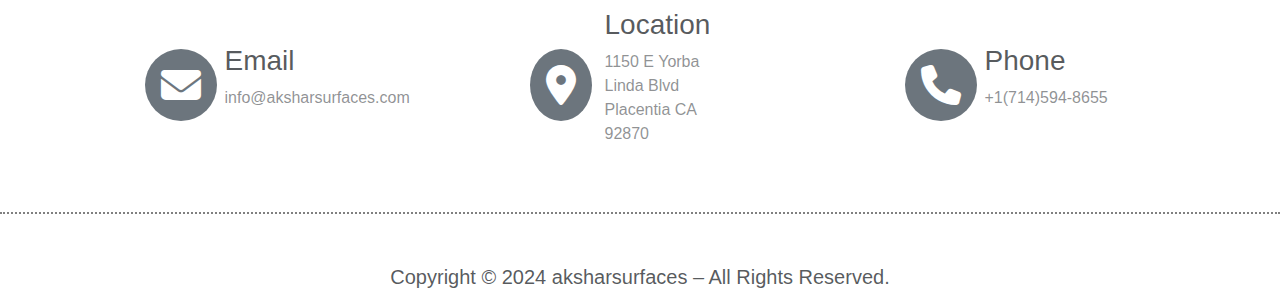
==== commit 9411c524: "add favicon in all page" ====
--- a/about.html
+++ b/about.html
@@ -5,6 +5,7 @@
     <meta charset="UTF-8">
     <meta name="viewport" content="width=device-width, initial-scale=1.0">
     <title> About | Akshar Surfaces </title>
+    <link rel="icon" href="public/images/logo.jpg">
     <link rel="stylesheet" href="public/css/bootstrap.min.css">
     <link rel="stylesheet" href="public/css/swiper-bundle.min.css">
     <link rel="stylesheet" href="public/fonts/css/all.min.css">
@@ -16,7 +17,7 @@
     <header>
         <nav class="navbar navbar-expand-lg">
             <div class="container">
-                <a class="navbar-brand logo" href="#">
+                <a class="navbar-brand logo" href="index.html">
                     <img src="public/images/logo.png" class="w-100 h-inherit" alt="">
                 </a>
                 <button class="navbar-toggler" type="button" data-bs-toggle="collapse" data-bs-target="#navbarNav"
